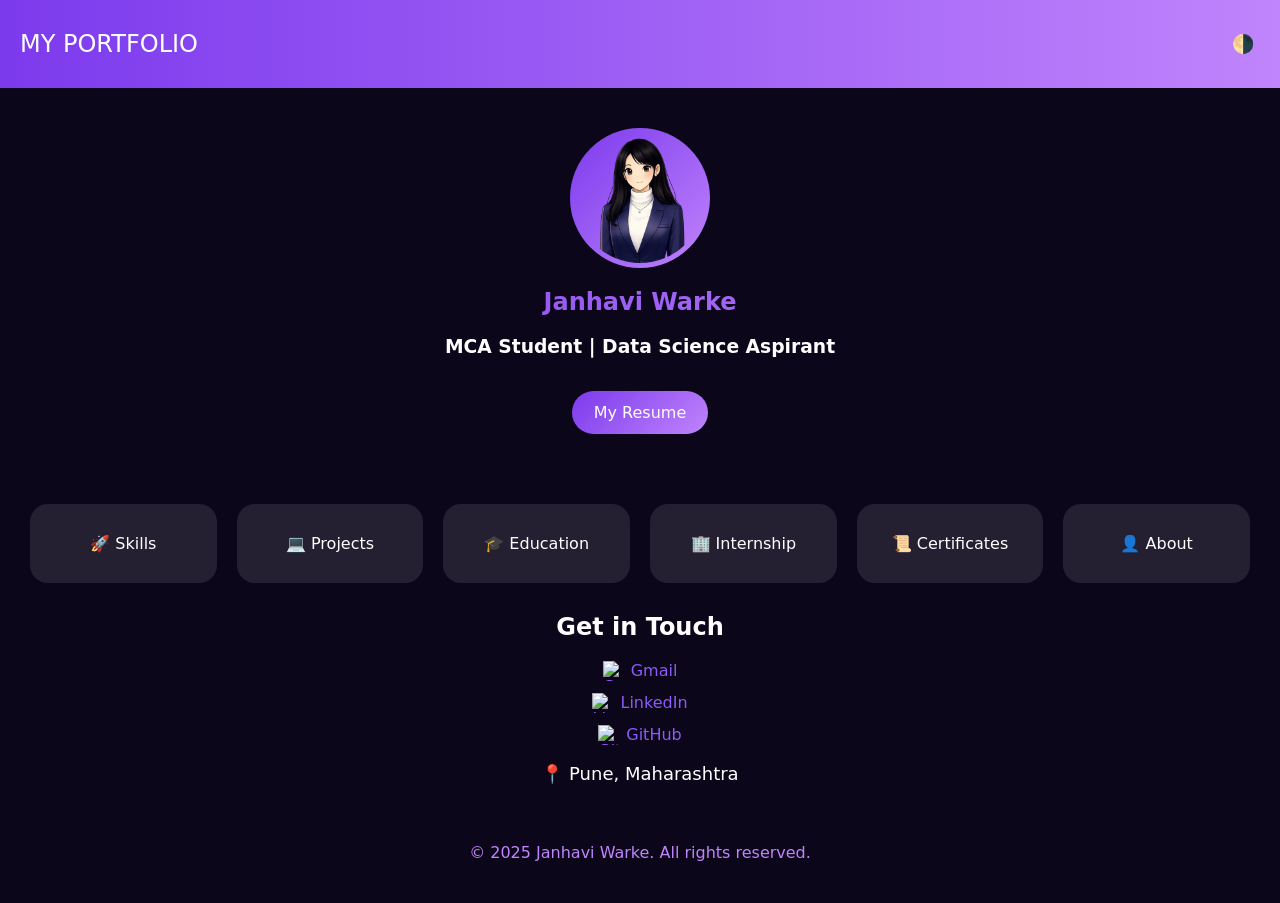
==== index.html @ 2fb6f5ac "Add files via upload" ====
<!DOCTYPE html>
<html lang="en">
<head>
  <meta name="viewport" content="width=device-width, initial-scale=1.0">
  <title>Janhavi Warke | Portfolio</title>
  <link rel="stylesheet" href="style.css" />
  <script defer src="script.js"></script>
</head>
<body>

<header class="header">
  <p class="intro"><font size="5">MY PORTFOLIO</font></p>
  <button class="toggle" onclick="toggleTheme()">🌗</button>
</header>

<section class="profile">
  <div class="avatar">
    <img src="profile1.png" alt="Profile Photo">
  </div>

  <h1>Janhavi Warke</h1>
  <h3>MCA Student | Data Science Aspirant</h3>

  <a class="resume-btn" href="#" target="_blank">My Resume</a>
</section>

<section class="grid">
  <a href="tools.html" class="card">🚀 Skills</a>
  <a href="project.html" class="card">💻 Projects</a>
  <a href="education.html" class="card">🎓 Education</a>
  <a href="internship.html" class="card">🏢 Internship</a>
  <a href="certificates.html" class="card">📜 Certificates</a>
  <a href="about.html" class="card">👤 About </a>
</section>


  <div class="quick-links">
     <center><font size="5" ><b>Get in Touch</b></font>

        <font size="4" >
      <div class="contact-links">
      <a href="mailto:janhavii543@gmail.com" class="contact-item gmail">
        <img src="https://cdn-icons-png.flaticon.com/512/732/732200.png" alt="Gmail">
        <span>Gmail</span>
      </a>
      <a href="https://linkedin.com/in/janhavi-warke" class="contact-item linkedin">
        <img src="https://cdn-icons-png.flaticon.com/512/174/174857.png" alt="LinkedIn">
        <span>LinkedIn</span>
      </a>
      <a href="https://github.com/janhavi-543" class="contact-item github">
    <img src="https://cdn-icons-png.flaticon.com/512/25/25231.png" alt="GitHub">
    <span>GitHub</span>
  </a>
      </div>

      <p>📍 Pune, Maharashtra</p>
       </font></center>
  </div>

<footer class="footer">
  <p>© 2025 Janhavi Warke. All rights reserved.</p>
</footer>

</body>
</html>
---- style.css ----
:root{
  --bg:#0b061a;
  --text:#ffffff;
  --card:rgba(255,255,255,0.1);
  --accent:#c084fc;
}

.light{
  --bg:#f5f3ff;
  --text:#1e1b4b;
  --card:#ffffff;
}

*{box-sizing:border-box}

body{
  margin:0;
  font-family:system-ui;
  background:var(--bg);
  color:var(--text);
  transition:0.3s;
}

.header{
  display:flex;
  justify-content:space-between;
  padding:14px 20px;
  background:linear-gradient(90deg,#7c3aed,#c084fc);
}

.nav{
  display:flex;
  justify-content:space-between;
  padding:14px 20px;
  background:indigo;
}

.toggle{
  background:none;
  border:none;
  font-size:18px;
  cursor:pointer;
}

.profile{
  text-align:center;
  padding:40px 20px;
}

.avatar{
  width:140px;
  height:140px;
  margin:auto;
  border-radius:50%;
  padding:5px;
  background:linear-gradient(135deg,#7c3aed,#c084fc);
}

.avatar img{
  width:100%;
  height:100%;
  border-radius:50%;
  object-fit:cover;
}

h1{
  background:linear-gradient(90deg,#7c3aed,#c084fc);
  -webkit-background-clip:text;
  color:transparent;
}

.links a{
  margin:0 10px;
  text-decoration:none;
  color:var(--accent);
  font-weight:600;
}

.resume-btn{
  display:inline-block;
  margin-top:15px;
  padding:12px 22px;
  background:linear-gradient(135deg,#7c3aed,#c084fc);
  color:white;
  text-decoration:none;
  border-radius:25px;
  transition:.3s;
}
.resume-btn:hover{
  transform:scale(1.05);
  box-shadow:0 0 15px var(--accent);
}

.grid{
  display:grid;
  grid-template-columns:repeat(auto-fit,minmax(150px,1fr));
  gap:20px;
  padding:30px;
}

.card{
  background:var(--card);
  padding:30px;
  border-radius:18px;
  text-align:center;
  text-decoration:none;
  color:var(--text);
  transition:.3s;
}

.card:hover{
  transform:translateY(-8px);
  box-shadow:0 0 20px rgba(192,132,252,0.5);
}

footer{
  text-align:center;
  padding:25px;
  color:var(--accent);
}

body.light .footer p{
  color: #0b061a;
}

body.light .quick-links a{
  color:#000;      
}

body.light .contact-item{
  color:#000;
}

.contact-links{
  display:flex;
  flex-direction:column; /* each item on new line */
  align-items:center;    /* center horizontally */
  gap:12px;              /* spacing between links */
  margin-top:20px;
}

.contact-item{
  display:flex;
  align-items:center;
  gap:8px;
  text-decoration:none;
  font-size:16px;
  color:#8b5cf6;  /* purple theme */
}

.contact-item img{
  width:20px;
  height:20px;
  display:block;
}

/* Light theme color */
body.light .contact-item{
  color:#000;
}

body.light {
  background: #f4f4f4;
  color: #111;
}

/* Optional: adjust navbar or other elements for light mode */
body.light .nav-name {
  color: #000;
}
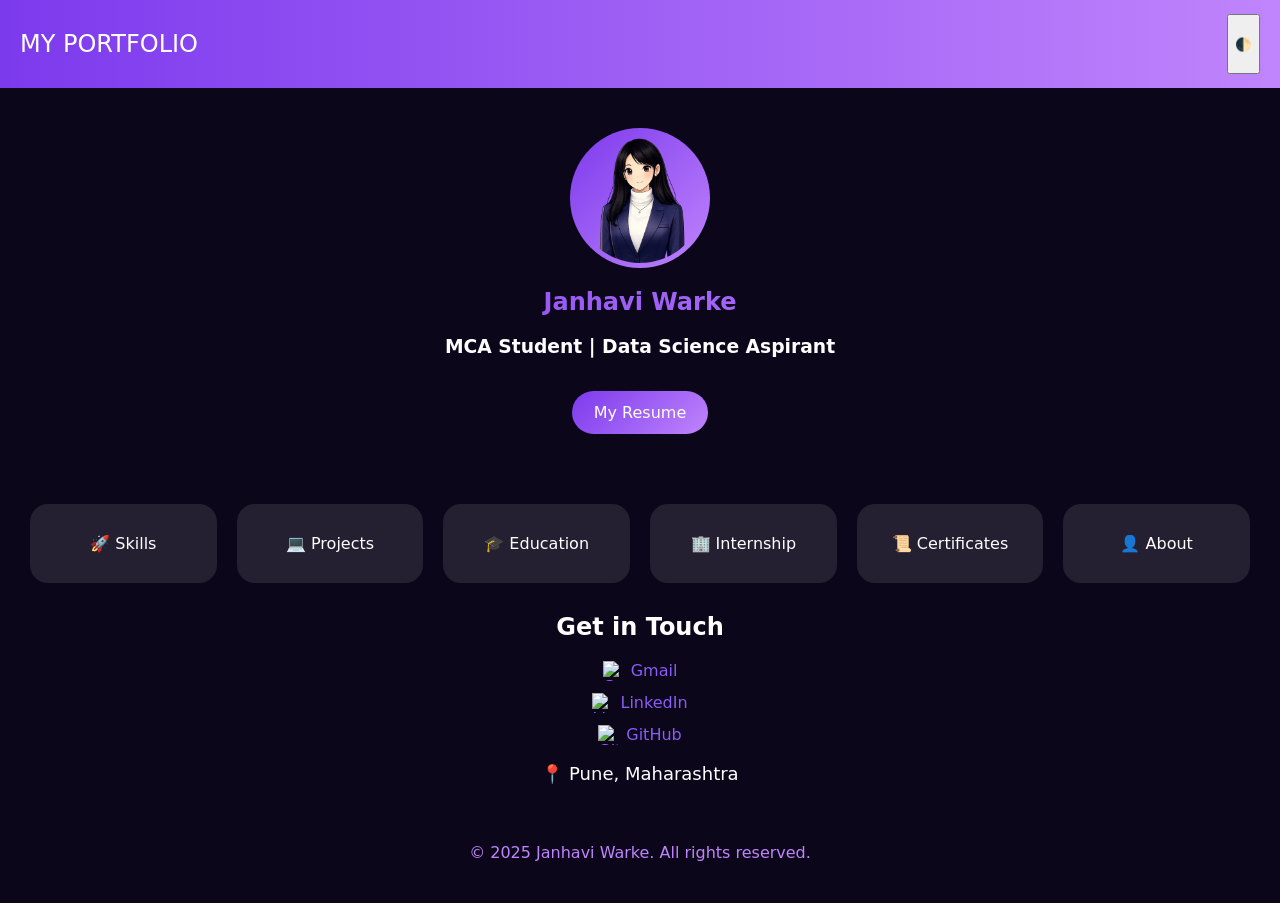
==== commit 680b5d38: "Update index.html" ====
--- a/index.html
+++ b/index.html
@@ -5,13 +5,13 @@
   <title>Janhavi Warke | Portfolio</title>
   <link rel="stylesheet" href="style.css" />
   <script defer src="script.js"></script>
+ 
 </head>
 <body>
 
 <header class="header">
   <p class="intro"><font size="5">MY PORTFOLIO</font></p>
-  <button class="toggle" onclick="toggleTheme()">🌗</button>
-</header>
+<button class="symbol-btn theme-toggle">🌓</button></header>
 
 <section class="profile">
   <div class="avatar">
@@ -61,6 +61,8 @@
   <p>© 2025 Janhavi Warke. All rights reserved.</p>
 </footer>
 
+
+
 </body>
 </html>
 
